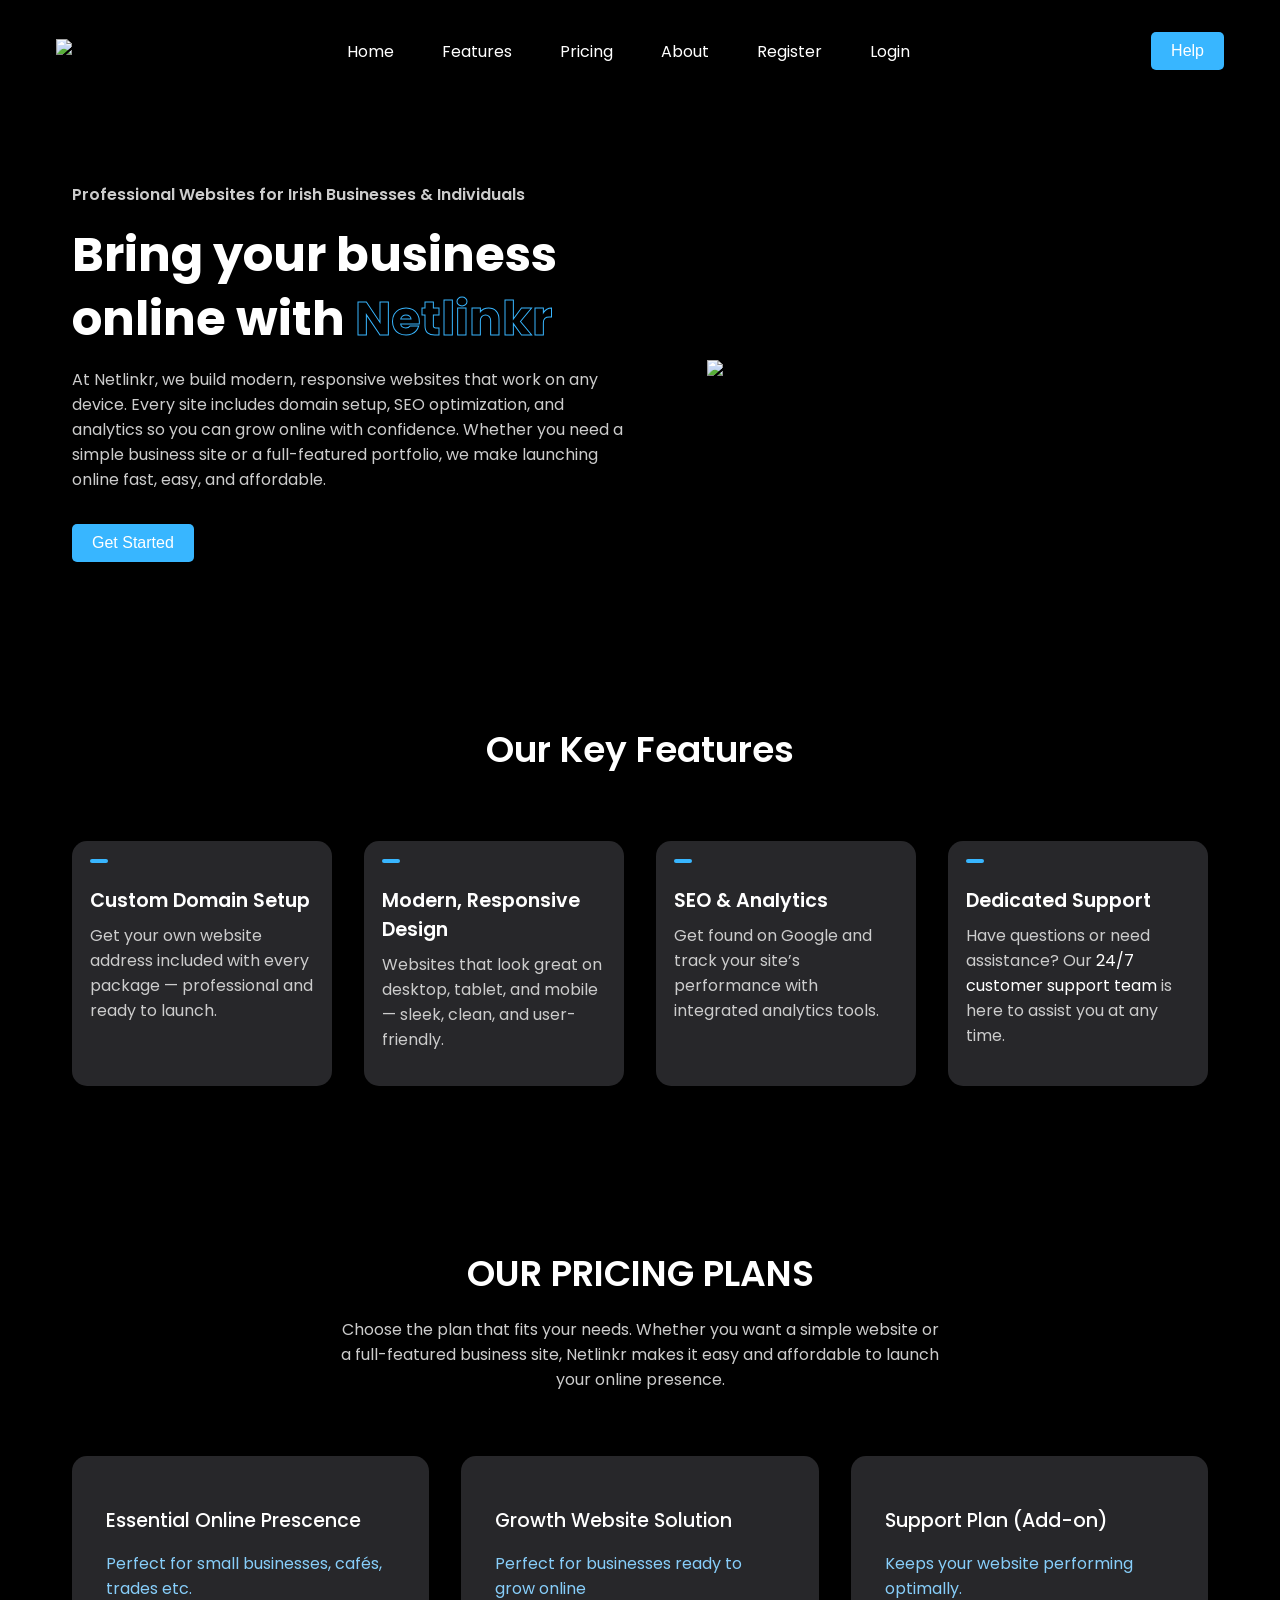
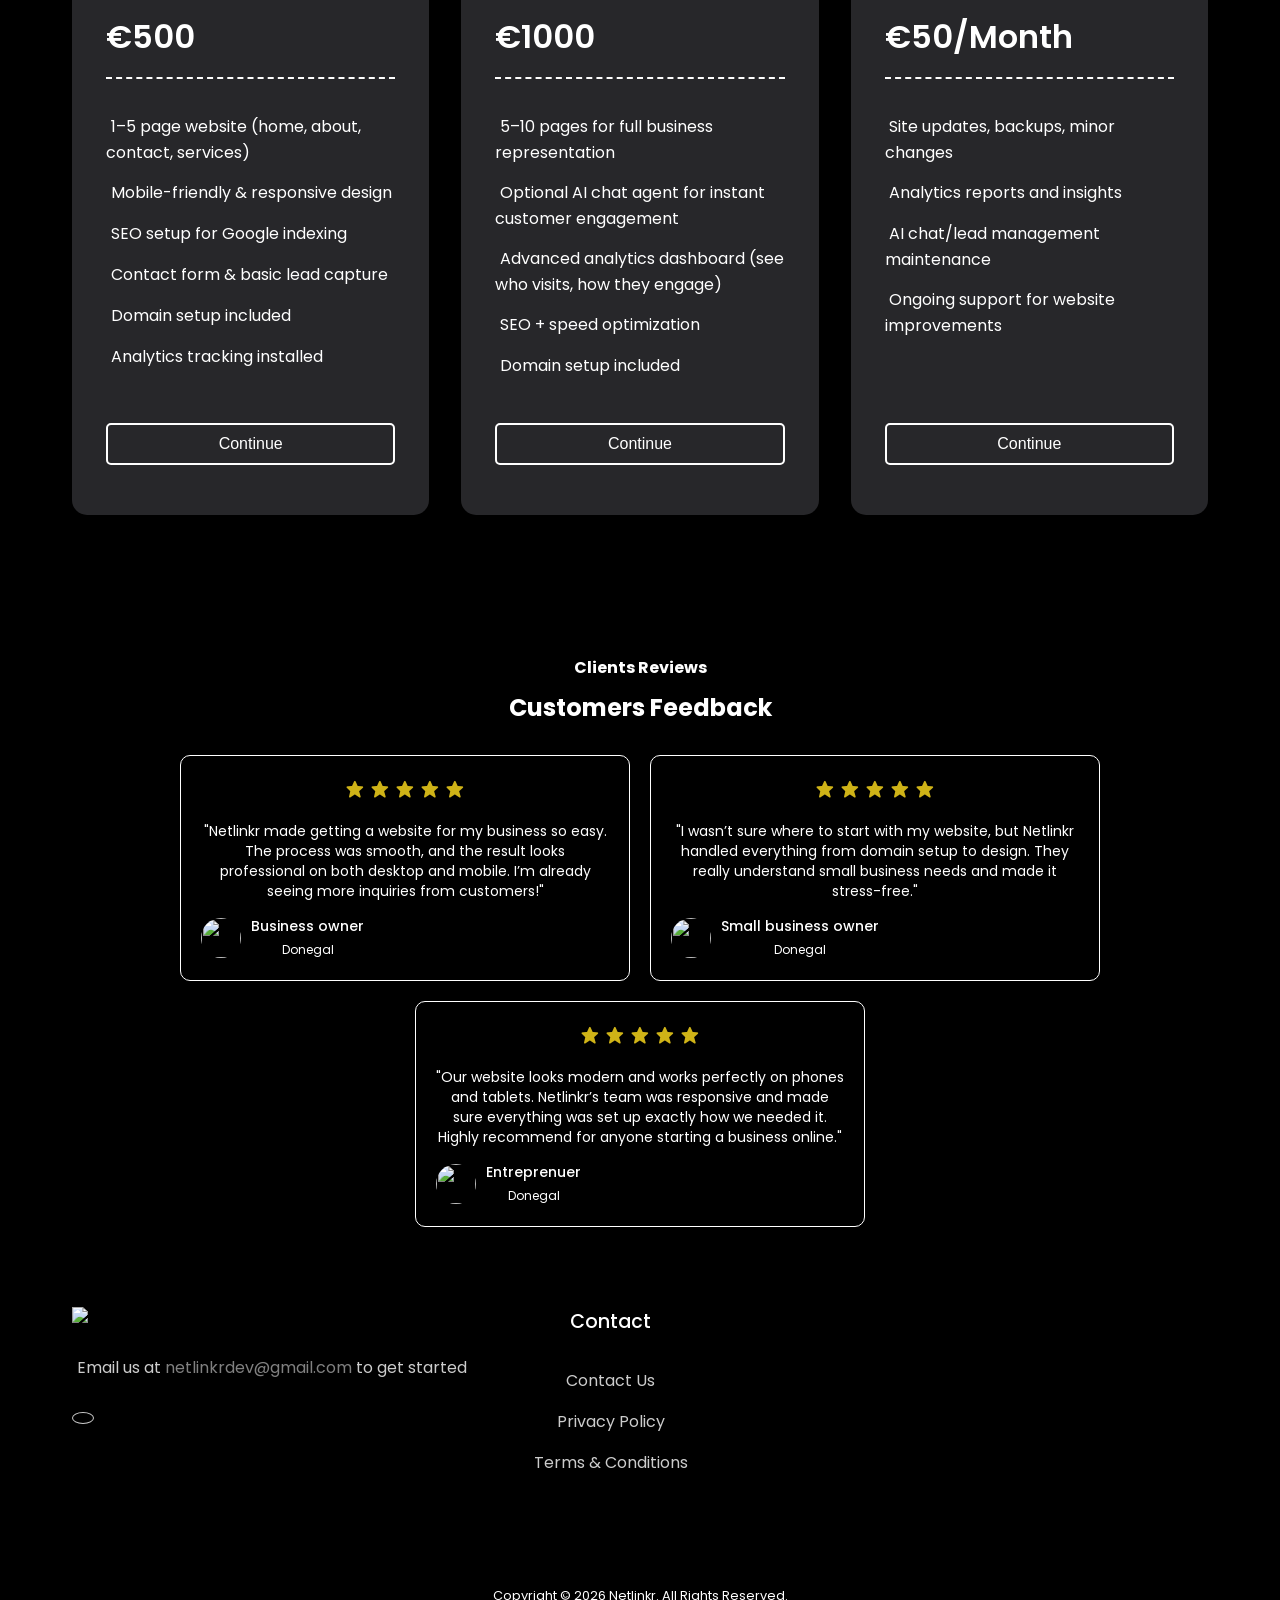
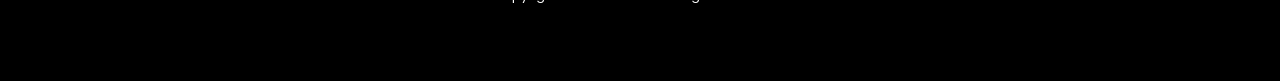
==== index.html @ d8d4fddb "initial release" ====
<!DOCTYPE html>
<html lang="en">
  <head>
    <link href='https://unpkg.com/boxicons@2.1.4/css/boxicons.min.css' rel='stylesheet'>
    <!-- THIS WEBSITE IS PROTECTED UNDER THE DMCA COPYRIGHT LAWS, NETLINKR 2024 -->
<script async src="https://www.googletagmanager.com/gtag/js?id=G-5VTD9XYJKM"></script>
<script>
  window.dataLayer = window.dataLayer || [];
  function gtag(){dataLayer.push(arguments);}
  gtag('js', new Date());

  gtag('config', 'G-5VTD9XYJKM');
</script>




    <script src="https://cdn.jsdelivr.net/npm/particles.js@2.0.0/particles.min.js"></script>
    <script src="//code.tidio.co/vel1degahbp51a2axoklvnor6to2ys5g.js" async></script>
    <meta charset="UTF-8" />
    <link rel="icon" href="images/logo.png" type="image/png">
    <meta name="viewport" content="width=device-width, initial-scale=1.0" />
    <link
      rel="stylesheet"
      href="https://cdnjs.cloudflare.com/ajax/libs/remixicon/3.5.0/remixicon.min.css"
    />
    <link rel="stylesheet" href="style.css" />
    <title>Home - Netlinkr</title>
    <style>
      #background {
        position: fixed;
        top: 0;
        left: 0;
        width: 100%;
        height: 100%;
        z-index: -1; /* Keeps it behind other content */
      }
    </style>
  </head>

  <body>
    <section class="fade-in-content">
    <div class="fade-in-content">
    <div id="background"></div>
    <nav>
      <button class="nav-toggle" onclick="toggleNav()">☰</button>
      <div class="nav-logo">
        <img src="images/logo.png" alt="logo" />
      </div>




      <ul class="nav-links">
        <li class="link"><a href="#">Home</a></li>
        <li id="link1" class="link"><a href="#">Features</a></li>
        <li id="link2" class="link"><a href="#">Pricing</a></li>
        <li id="link3" class="link"><a href="#">About</a></li>
        <li id="link4" class="link"><a href="404.html">Register</a></li>
        <li id="link5" class="link"><a href="404.html">Login</a></li>
      </ul>
      <button class="animated-btn"
        class="btn"
        onclick="window.location.href='mailto:netlinkrdev@gmail.com';"
      >
        Help
      </button>
    </nav>

    <header class="container">
      <div class="content">
        <span class="blur"></span>
        <span class="blur"></span>
        <h4>Professional Websites for Irish Businesses & Individuals</h4>
        <h1>Bring your business online with <span style="color: #38b6ff;">Netlinkr</span></h1>
        <p>
           At Netlinkr, we build modern, responsive websites that work on any device. Every site includes
           domain setup, SEO optimization, and analytics so you can grow online with confidence. 
           Whether you need a simple business site or a full-featured portfolio, we make launching online
           fast, easy, and affordable.
        </p>
        <button
          class="animated-btn"
          onclick="window.location.href='mailto:netlinkrdev@gmail.com';"
        >
          Get Started
        </button>
      </div>
      <div class="image">
        <img src="images/header.png" alt="Header Image" />
      </div>
    </header>
    
    <section class="container">
      <h2 class="header">Our Key Features</h2>
      <div class="features">
        <div class="card">
          <span><i class="ri-money-dollar-box-line"></i></span>
          <h4>Custom Domain Setup</h4>
          <p>
            Get your own website address included with every package — professional and ready to launch.
          </p>
        </div>
        <div class="card">
          <span><i class="ri-bug-line"></i></span>
          <h4>Modern, Responsive Design</h4>
          <p>
             Websites that look great on desktop, tablet, and mobile — sleek, clean, and user-friendly.          </p>
        </div>
        <div class="card">
          <span><i class="ri-history-line"></i></span>
          <h4>SEO & Analytics</h4>
          <p>
            Get found on Google and track your site’s performance with integrated analytics tools.          </p>
        </div>
        <div class="card">
          <span><i class="ri-shake-hands-line"></i></span>
          <h4>Dedicated Support</h4>
          <p>
            Have questions or need assistance? Our 
            <a href="mailto:netlinkrdev@gmail.com">24/7 customer support team</a> 
            is here to assist you at any time.
          </p>
        </div>
      </div>
    </section>
    
    <section class="container">
      <h2 class="header">OUR PRICING PLANS</h2>
      <p class="sub-header">
Choose the plan that fits your needs. Whether you want a simple website or a full-featured business site, 
  Netlinkr makes it easy and affordable to launch your online presence.
      </p>
      <div class="pricing">
        <div class="card">
          <div class="content">
            <h4>Essential Online Prescence</h4><p style="color: lightskyblue;">Perfect for small businesses, cafés, trades etc.</p>
            <h3>€500</h3>
            <p>
              <i class="ri-checkbox-circle-line"></i>
              1–5 page website (home, about, contact, services)
            </p>
            <p>
              <i class="ri-checkbox-circle-line"></i>
              Mobile-friendly & responsive design
            </p>
            <p>
              <i class="ri-checkbox-circle-line"></i>
              SEO setup for Google indexing
            </p>
                        <p>
              <i class="ri-checkbox-circle-line"></i>
              Contact form & basic lead capture
            </p>
                        <p>
              <i class="ri-checkbox-circle-line"></i>
              Domain setup included
            </p>
                        <p>
              <i class="ri-checkbox-circle-line"></i>
              Analytics tracking installed
            </p>
          </div>
          <button class="animated-btn"
            onclick="window.location.href='essential-online-prescence.html'"
            class="btn"
          >
            Continue
          </button>
        </div>
        <div class="card">
          <div class="content">
            <h4>Growth Website Solution</h4><p style="color: lightskyblue;">Perfect for businesses ready to grow online</p>
            <h3>€1000</h3>
            <p>
              <i class="ri-checkbox-circle-line"></i>
              5–10 pages for full business representation
            </p>
            <p>
              <i class="ri-checkbox-circle-line"></i>
              Optional AI chat agent for instant customer engagement
            </p>
            <p>
              <i class="ri-checkbox-circle-line"></i>
             Advanced analytics dashboard (see who visits, how they engage)
            </p>
            <p>
              <i class="ri-checkbox-circle-line"></i>
              SEO + speed optimization
            </p>
            <p>
              <i class="ri-checkbox-circle-line"></i>
              Domain setup included
            </p>
          </div>
          <button class="animated-btn"
            onclick="window.location.href='growth-website-solution.html'"
            class="btn"
          >
          Continue
          </button>
        </div>
        <div class="card">
          <div class="content">
            <h4>Support Plan (Add-on)</h4><p style="color: lightskyblue;">Keeps your website performing optimally.</p>
            <h3>€50/Month</h3>
            <p>
              <i class="ri-checkbox-circle-line"></i>
              Site updates, backups, minor changes
            </p>
            <p>
              <i class="ri-checkbox-circle-line"></i>
              Analytics reports and insights
            </p>
            <p>
              <i class="ri-checkbox-circle-line"></i>
              AI chat/lead management maintenance
            </p>
            <p>
              <i class="ri-checkbox-circle-line"></i>
              Ongoing support for website improvements
            </p>
          </div>
          <button class="animated-btn"
            onclick="window.location.href='add-ons.html'"
            class="btn"
          >
          Continue
          </button>
        </div>
      </div>
    </section>
    <div class="feedback" id="feedback">
      <h5>Clients Reviews</h5>
      <h3>Customers Feedback</h3>
      <div class="customers">
          <div class="item">
              <div class="rating">
                  <i class='bx bxs-star'></i>
                  <i class='bx bxs-star'></i>
                  <i class='bx bxs-star'></i>
                  <i class='bx bxs-star'></i>
                  <i class='bx bxs-star'></i>
              </div>
              <p>
                  "Netlinkr made getting a website for my business so easy. The process was smooth, and the result looks professional on both desktop and mobile. I’m already seeing more inquiries from customers!"
              </p>
              <div class="user">
                  <img src="https://t4.ftcdn.net/jpg/16/81/33/51/360_F_1681335100_WlGqq3WqpncdrAklnGwtCq6CPC4o6MKv.jpg">
                  <div class="info">
                      <h5>Business owner</h5>
                      <p>Donegal</p>
                  </div>
              </div>
          </div>
          <div class="item">
              <div class="rating">
                  <i class='bx bxs-star'></i>
                  <i class='bx bxs-star'></i>
                  <i class='bx bxs-star'></i>
                  <i class='bx bxs-star'></i>
                  <i class='bx bxs-star'></i>
              </div>
              <p>
                "I wasn’t sure where to start with my website, but Netlinkr handled everything from domain setup to design. They really understand small business needs and made it stress-free."
              </p>
              <div class="user">
                  <img src="https://t4.ftcdn.net/jpg/16/81/33/51/360_F_1681335100_WlGqq3WqpncdrAklnGwtCq6CPC4o6MKv.jpg">
                  <div class="info">
                      <h5>Small business owner</h5>
                      <p>Donegal</p>
                  </div>
              </div>
          </div>
          <div class="item">
            <div class="rating">
                <i class='bx bxs-star'></i>
                <i class='bx bxs-star'></i>
                <i class='bx bxs-star'></i>
                <i class='bx bxs-star'></i>
                <i class='bx bxs-star'></i>
            </div>
            <p>
              "Our website looks modern and works perfectly on phones and tablets. Netlinkr’s team was responsive and made sure everything was set up exactly how we needed it. Highly recommend for anyone starting a business online."
            </p>
            <div class="user">
                <img src="https://t4.ftcdn.net/jpg/16/81/33/51/360_F_1681335100_WlGqq3WqpncdrAklnGwtCq6CPC4o6MKv.jpg">
                <div class="info">
                    <h5>Entreprenuer</h5>
                    <p>Donegal</p>
                </div>
            </div>
      </div>
  </div>

</body>
</html>


    <footer class="container">
      <span class="blur"></span>
      <span class="blur"></span>
      <div class="column">
        <div class="logo">
          <img src="images/logo.png" />
        </div>
        <p>
          Email us at 
          <a style="color: grey;" href="mailto:netlinkrdev@gmail.com">netlinkrdev@gmail.com</a>
          to get started
        </p>
        <div class="socials">
          <a href="https://www.instagram.com/net.linkr/"><i class="ri-instagram-line"></i></a>
        </div>
      </div>

      <div class="column">
        <h4>Contact</h4>
        <a href="contact.html">Contact Us</a>
        <a href="privacy.html">Privacy Policy</a>
        <a href="tos.html">Terms & Conditions</a>
      </div>
    </footer>

    <div class="copyright">
      Copyright © 2026 Netlinkr. All Rights Reserved.
    </div>
    <script src="script.js"></script>
  </section>


    
    <script>
      particlesJS("background", {
        particles: {
          number: {
            value: 15, // Number of Particles (count)
            density: {
              enable: true,
              value_area: 300, // Area where particles will be distributed
            },
          },
          color: {
            value: "#ffffff", // Particles color
          },
          shape: {
            type: "triangle", // Shape type
          },
          opacity: {
            value: 0.8, // Base opacity of particles
            random: true,
            anim: {
              enable: true,
              speed: 1,
              opacity_min: 0.1,
              sync: false,
            },
          },
          size: {
            value: 5, // Base size of particles
            random: true,
            anim: {
              enable: true,
              speed: 4,
              size_min: 0.3,
              sync: false,
            },
          },
          // Connecting lines
          line_linked: {
            enable: true,
            distance: 150, // Maximum distance between linked particles
            color: "#ffffff",
            opacity: 0.4,
            width: 1,
          },
          // Particle movement
          move: {
            enable: true,
            speed: 2.5,
            direction: "none",
            random: false,
            straight: false,
            out_mode: "bounce", // Behavior when particles move out of the canvas
            bounce: false,
          },
        },
        // Interactivity settings
        interactivity: {
          detect_on: "canvas",
          events: {
            onhover: {
              enable: true, // Enable hover interactivity
              mode: "repulse",
            },
            onclick: {
              enable: true, // Enable for click
              mode: "push", // Push particles on click
            },
            resize: true, // Resize particles animation on window resize
          },
        },
        // Detect retina displays
        retina_detect: true,
      });
    </script>


</div>

  </body>
</html>
---- style.css ----
@import url('https://fonts.googleapis.com/css2?family=Poppins:wght@300;400;500;600;700;800&display=swap');

#background {
    position: absolute;
    top: 0;
    left: 0;
    width: 100%;
    height: 100%;
    z-index: -1;
    /* Ensures the background stays behind other content */
    background-color: #000000;
    /* Optional: fallback color if particles don't load */
}


* {
    padding: 0;
    margin: 0;
    outline: none;
    border: none;
    box-sizing: border-box;
}

img {
    width: 170%;
    display: flex;
}

a {
    text-decoration: none;
}

body {
    font-family: 'Poppins', sans-serif;
    background-color: black;
}

nav {
    max-width: 1200px;
    margin: auto;
    padding: 2rem 1rem;
    display: flex;
    align-items: center;
    justify-content: space-between;
    gap: 2rem;
}

.nav-logo {
    max-width: 100px;
}

.nav-links {
    list-style: none;
    display: flex;
    align-items: center;
    gap: 3rem;
}

.link a {
    position: relative;
    padding-bottom: 0.75rem;
    color: #fff;
}

.link a::after {
    content: "";
    position: absolute;
    height: 2px;
    width: 0;
    bottom: 0;
    left: 0;
    background-color: #1d4ed8;
    transition: all 0.3s ease;
}

.link a:hover::after {
    width: 70%;
}

.btn {
    padding: 1rem 2rem;
    font-size: 1rem;
    color: #fff;
    background-color: #1d4ed8;
    border-radius: 5px;
    cursor: pointer;
    transition: all 0.3s ease;
}

.btn:hover {
    background-color: #1e40af;
}

.container {
    max-width: 1200px;
    margin: auto;
    padding: 5rem 2rem;
}

.blur {
    position: absolute;
    box-shadow: 0 0 1000px 50px #1d4ed8;
    z-index: -100;
}

header {
    position: relative;
    padding-top: 2rem;
    display: grid;
    grid-template-columns: repeat(2, 1fr);
    align-items: center;
    gap: 2rem;
}

header .content h4 {
    margin-bottom: 1rem;
    color: #ccc;
    font-size: 1rem;
    font-weight: 600;
}

header .content h1 {
    color: #fff;
    margin-bottom: 1rem;
    font-size: 3rem;
    font-weight: 700;
    line-height: 4rem;
}

header .content h1 span {
    -webkit-text-fill-color: transparent;
    -webkit-text-stroke: 1px #38b6ff;
}

header .content p {
    margin-bottom: 2rem;
    color: #ccc;
}

header .image {
    position: relative;
}

header .image::before {
    content: "o";
    position: absolute;
    top: 0;
    left: 50%;
    transform: translateX(-50%);
    font-size: 38rem;
    font-weight: 400;
    line-height: 20rem;
    color: #38b6ff;
    opacity: 0.2;
    z-index: -100;
}

header .image img {
    max-width: 450px;
    margin: auto;
}

section .header {
    margin-bottom: 1rem;
    color: #fff;
    text-align: center;
    font-size: 2.25rem;
    font-weight: 600;
}

.features {
    margin-top: 4rem;
    display: grid;
    grid-template-columns: repeat(4, 1fr);
    gap: 2rem;
}

.features .card {
    background-color: #27272a;
    padding: 1rem;
    border: 2px solid transparent;
    border-radius: 15px;
    transition: all 0.3s ease;
}

.features .card:hover {
    background-color: #323232;
    border-color: #fff;
}

.features .card span {
    display: inline-block;
    background-color: #38b6ff;
    padding: 2px 9px;
    margin-bottom: 1rem;
    font-size: 1.75rem;
    color: #fff;
    border-radius: 5px;
}

.features .card h4 {
    margin-bottom: 0.5rem;
    color: #fff;
    font-size: 1.2rem;
    font-weight: 600;
}

.features .card p {
    color: #ccc;
    margin-bottom: 1rem;
}

.features .card a {
    color: #fff;
    transition: all 0.3s ease;
}

.features .card a:hover {
    color: #38b6ff;
}

.sub-header {
    max-width: 600px;
    margin: auto;
    text-align: center;
    color: #ccc;
}

.pricing {
    margin-top: 4rem;
    display: grid;
    grid-template-columns: repeat(3, 1fr);
    gap: 2rem;
}

.pricing .card {
    padding: 3rem 2rem;
    background-color: #27272a;
    display: flex;
    flex-direction: column;
    border: 2px solid transparent;
    border-radius: 15px;
    transition: all 0.3s ease;
}

.pricing .card:hover {
    background-color: #323232;
    border-color: #fff;
}

.pricing .card .content {
    flex: 1;
    margin-bottom: 2rem;
}

.pricing .card h4 {
    margin-bottom: 1rem;
    color: #fff;
    font-size: 1.2rem;
    font-weight: 500;
}

.pricing .card h3 {
    color: #fff;
    padding-bottom: 1rem;
    margin-bottom: 2rem;
    font-size: 2rem;
    font-weight: 600;
    border-bottom: 2px dashed #fff;
}

.pricing .card p {
    color: #fff;
    margin-bottom: 0.75rem;
}

.pricing .card p i {
    color: #ccc;
    font-size: 1.2rem;
    margin-right: 0.3rem;
}

.pricing .card button {
    color: #fff;
    background-color: transparent;
    border: 2px solid #fff;
}

.pricing .card button:hover {
    background-color: #38b6ff;
    border-color: #38b6ff;
}

footer {
    position: relative;
    display: grid;
    grid-template-columns: 400px repeat(3, 1fr);
    gap: 2rem;
}

footer .column .logo {
    max-width: 100px;
    margin-bottom: 2rem;
}

footer .column p {
    color: #ccc;
    margin-bottom: 2rem;
}

footer .column .socials {
    display: flex;
    align-items: center;
    gap: 1rem;
}

footer .column .socials a {
    color: #ccc;
    border: 1px solid #ccc;
    padding: 5px 10px;
    font-size: 1.25rem;
    border-radius: 100%;
    transition: all 0.3s ease;
}

footer .column .socials a:hover {
    color: #fff;
    background-color: #38b6ff;
    border-color: #38b6ff;
}

footer .column h4 {
    color: #fff;
    margin-bottom: 2rem;
    font-size: 1.2rem;
    font-weight: 500;
}

footer .column>a {
    display: block;
    color: #ccc;
    margin-bottom: 1rem;
    transition: all 0.3s ease;
}

footer .column>a:hover {
    color: #38b6ff;
}

.copyright {
    max-width: 1200px;
    margin: auto;
    padding: 1rem;
    color: #fff;
    font-size: 0.8rem;
    text-align: center;
}

@media (width < 900px) {
    .nav-links {
        display: none;
    }

    header {
        grid-template-columns: repeat(1, 1fr);
    }

    header .image {
        grid-area: 1/1/2/2;
    }

    .features {
        grid-template-columns: repeat(2, 1fr);
    }

    .pricing {
        grid-template-columns: repeat(2, 1fr);
    }

    footer {
        grid-template-columns: 1fr 200px;
    }
}

@media (width < 600px) {
    header .image::before {
        display: none;
    }

    .features {
        grid-template-columns: repeat(1, 1fr);
    }

    .pricing {
        grid-template-columns: repeat(1, 1fr);
    }

    footer {
        grid-template-columns: 1fr 150px;
    }
}

.back-to-top {
    position: fixed;
    bottom: 2rem;
    right: 2rem;
    background-color: #38b6ff;
    color: #fff;
    border: none;
    border-radius: 50%;
    width: 50px;
    height: 50px;
    display: flex;
    align-items: center;
    justify-content: center;
    font-size: 1.5rem;
    cursor: pointer;
    transition: background-color 0.3s ease;
    box-shadow: 0 4px 8px rgba(0, 0, 0, 0.2);
}

.back-to-top:hover {
    background-color: #38b6ff;
}

html {
    scroll-behavior: smooth;
}

.nav-toggle {
    display: none;
    background-color: #38b6ff;
    color: #fff;
    border: none;
    padding: 0.5rem;
    border-radius: 5px;
    font-size: 1.5rem;
    cursor: pointer;
}

.nav-toggle.active+.nav-links {
    display: flex;
    flex-direction: column;
    position: absolute;
    top: 3.5rem;
    right: 1rem;
    background-color: #000;
    width: 200px;
    gap: 1rem;
}

.nav-links {
    display: flex;
}

.features .card {
    transition: transform 0.3s ease;
}

.features .card:hover {
    transform: scale(1.05);
}

html {
    scroll-behavior: smooth;
}

.animated-btn {
    background-color: #38b6ff;
    /* Your theme color */
    color: white;
    border: none;
    border-radius: 5px;
    padding: 10px 20px;
    font-size: 1rem;
    cursor: pointer;
    transition: background-color 0.3s ease, transform 0.3s ease;
}

.animated-btn:hover {
    background-color: #1e40af;
    /* Slightly darker shade for hover effect */
    transform: scale(1.05);
}

.fade-in-content {
    opacity: 0;
    transform: translateY(20px);
    transition: opacity 0.6s ease, transform 0.6s ease;
}

.fade-in-content.visible {
    opacity: 1;
    transform: translateY(0);
}

/* Hide header image on screens smaller than 768px */
@media (max-width: 700px) {
    .image {
        display: none;
    }
}

@media (max-width: 700px) {
    .nav-links {
        display: none;
    }
}

.feedback {
    padding: 60px 20px;
    color: white;
    text-align: center;
}

.feedback h5 {
    font-size: 16px;
    margin-bottom: 10px;
}

.feedback h3 {
    font-size: 24px;
    margin-bottom: 30px;
}

.feedback .customers {
    margin-top: 30px;
    display: flex;
    gap: 20px;
    flex-wrap: wrap;
    justify-content: center;
}

.feedback .customers .item {
    display: flex;
    flex-direction: column;
    gap: 15px;
    border: 0.5px solid #fff;
    border-radius: 10px;
    padding: 20px;
    cursor: pointer;
    transition: all 0.3s ease;
    width: 100%;
    max-width: 450px;
    box-sizing: border-box;
}

.feedback .customers .item .rating {
    color: #cfb317;
    font-size: 20px;
}

.feedback .customers .item:hover {
    border-color: #38b6ff;
}

.feedback .customers .item p {
    line-height: 20px;
    font-size: 14px;
}

.feedback .customers .item .user {
    display: flex;
    align-items: center;
    gap: 10px;
}

.feedback .customers .item .user img {
    width: 40px;
    height: 40px;
    object-fit: cover;
    border-radius: 50%;
}

.feedback .customers .item .user h5 {
    font-size: 14px;
    font-weight: 500;
    margin-bottom: 3px;
}

.feedback .customers .item .user p {
    font-size: 12px;
}

/* Media Query for Mobile Devices */
@media (max-width: 768px) {
    .feedback {
        padding: 40px 15px;
    }

    .feedback h5 {
        font-size: 14px;
    }

    .feedback h3 {
        font-size: 20px;
        margin-bottom: 20px;
    }

    .feedback .customers {
        gap: 10px;
    }

    .feedback .customers .item {
        padding: 15px;
        width: 100%;
        max-width: 100%;
    }

    .feedback .customers .item p {
        font-size: 13px;
        line-height: 18px;
    }

    .feedback .customers .item .user h5 {
        font-size: 13px;
    }

    .feedback .customers .item .user p {
        font-size: 11px;
    }
}

.fade-in-content {
    opacity: 0;
    transform: translateY(20px);
    transition: opacity 1s ease, transform 1s ease;
}

.fade-in-content.visible {
    opacity: 1;
    transform: translateY(0);
}

/* Popup Overlay Styling */
.popup-overlay {
    position: fixed;
    /* Fixed to the viewport */
    top: 0;
    left: 0;
    width: 100%;
    height: 100%;
    background-color: rgba(0, 0, 0, 0.7);
    /* Semi-transparent background */
    display: flex;
    justify-content: center;
    align-items: flex-start;
    /* Align items to the top */
    z-index: 9999;
    /* Ensure it’s above other content */
    backdrop-filter: blur(5px);
    /* Blurs the background */
    visibility: visible;
    /* Ensure visibility */
    opacity: 1;
    /* Ensure opacity */
    transition: opacity 0.3s ease;
    /* Smooth transition for appearance */
}

/* Popup Content Styling */
.popup-content {
    background-color: rgba(0, 0, 0, 0.8);
    color: #fff;
    padding: 20px;
    border-radius: 10px;
    text-align: center;
    width: 90%;
    max-width: 500px;
    box-shadow: 0px 0px 15px rgba(255, 255, 255, 0.1);
    position: absolute;
    /* Position relative to the overlay */
    top: 350px;
    /* Distance from the top */
    left: 50%;
    transform: translateX(-50%);
    /* Center horizontally */
}

/* Heading Styling */
.popup-content h2 {
    font-family: 'Helvetica Neue', sans-serif;
    margin-bottom: 15px;
    font-size: 24px;
}

/* Paragraph Styling */
.popup-content p {
    margin-bottom: 20px;
    font-size: 16px;
}

/* Button Styling */
.popup-content button {
    padding: 10px 20px;
    border: none;
    border-radius: 5px;
    background-color: #fff;
    color: #000;
    font-size: 16px;
    cursor: pointer;
    transition: background-color 0.3s ease;
    margin: 5px;
    /* Space between buttons */
}

.popup-content button:hover {
    background-color: #ddd;
}

/* OK Button Styling */
.popup-content .ok-btn {
    background-color: #38b6ff;
    /* Example color */
    color: #fff;
    margin-top: 20px;
}

.popup-content .ok-btn:hover {
    background-color: #38b6ff;
    /* Example hover color */
}

/* Prevent scrolling */
body.no-scroll {
    overflow: hidden;
}

/* Responsive Design for Mobile */
@media (max-width: 600px) {
    .popup-content {
        padding: 15px;
        width: 95%;
        max-width: none;
    }

    .popup-content h2 {
        font-size: 20px;
    }

    .popup-content p {
        font-size: 14px;
    }

    .popup-content button {
        font-size: 14px;
        padding: 8px 16px;
    }
}
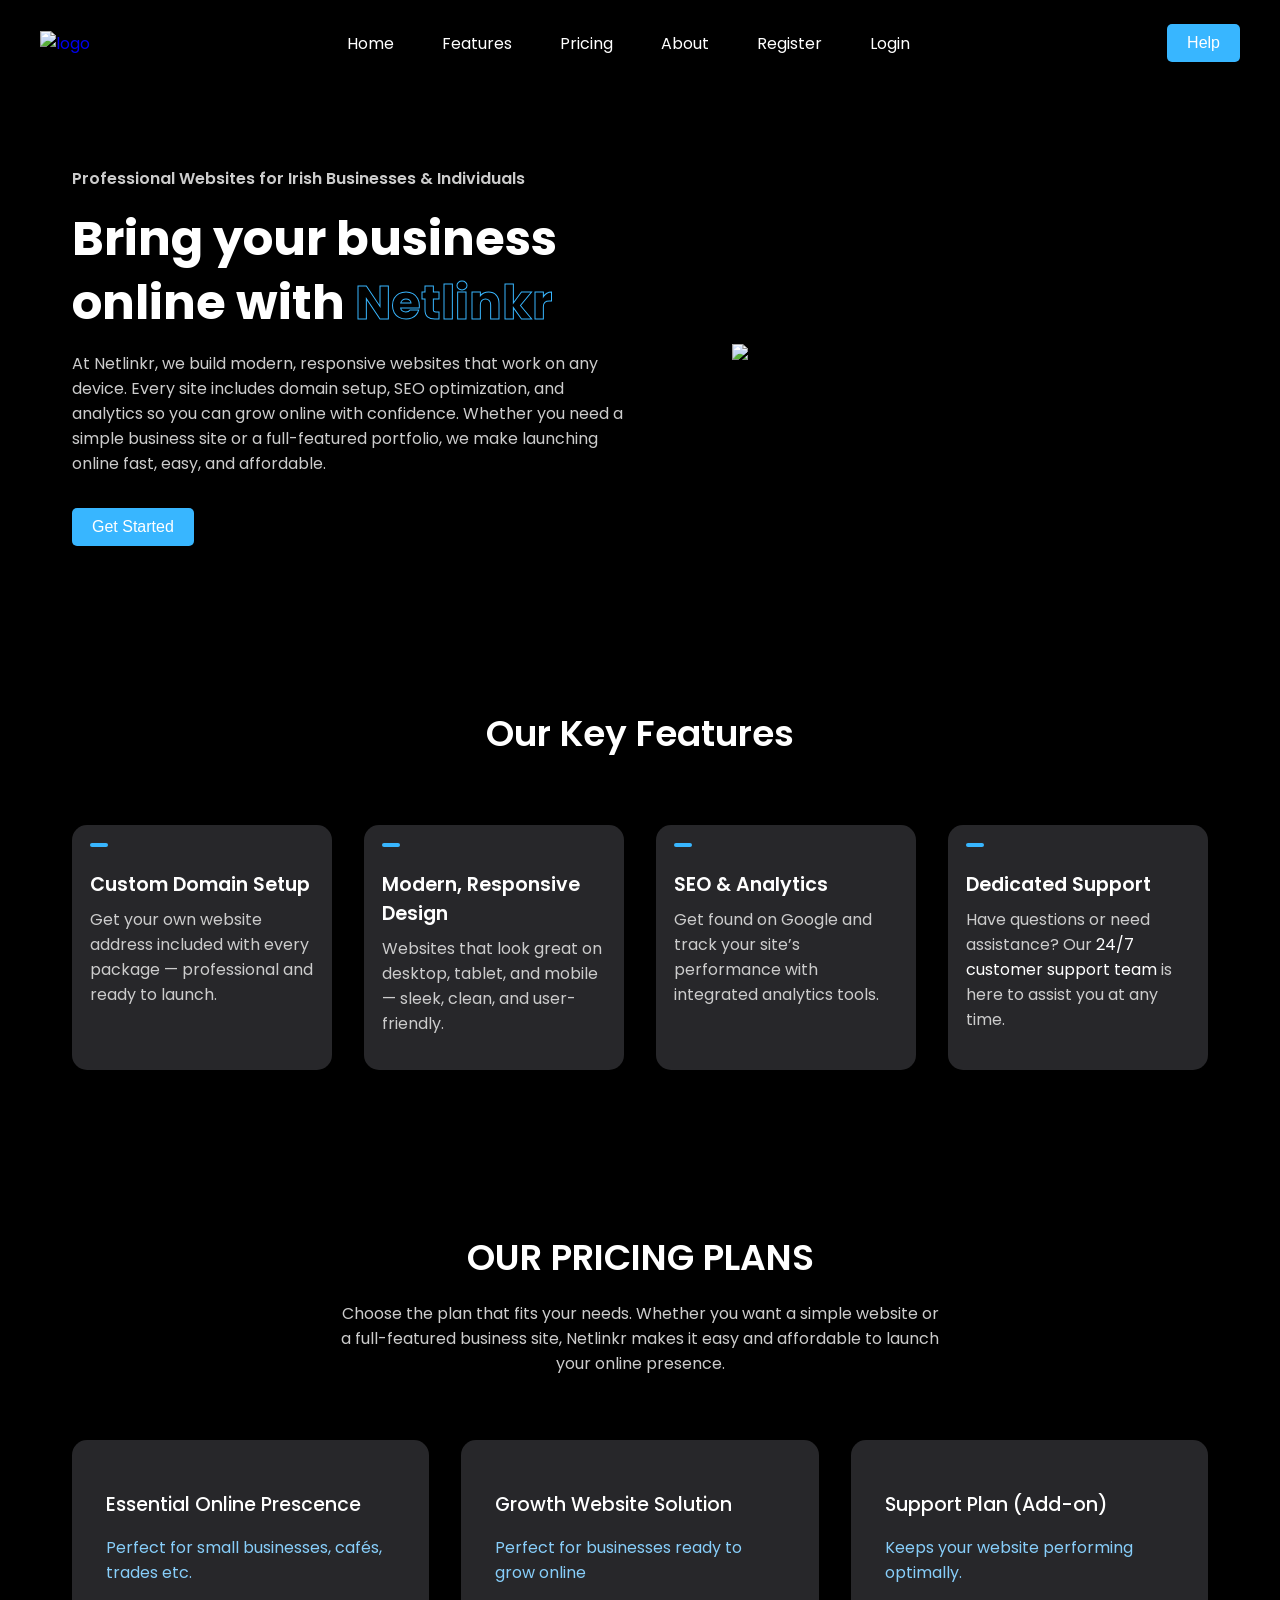
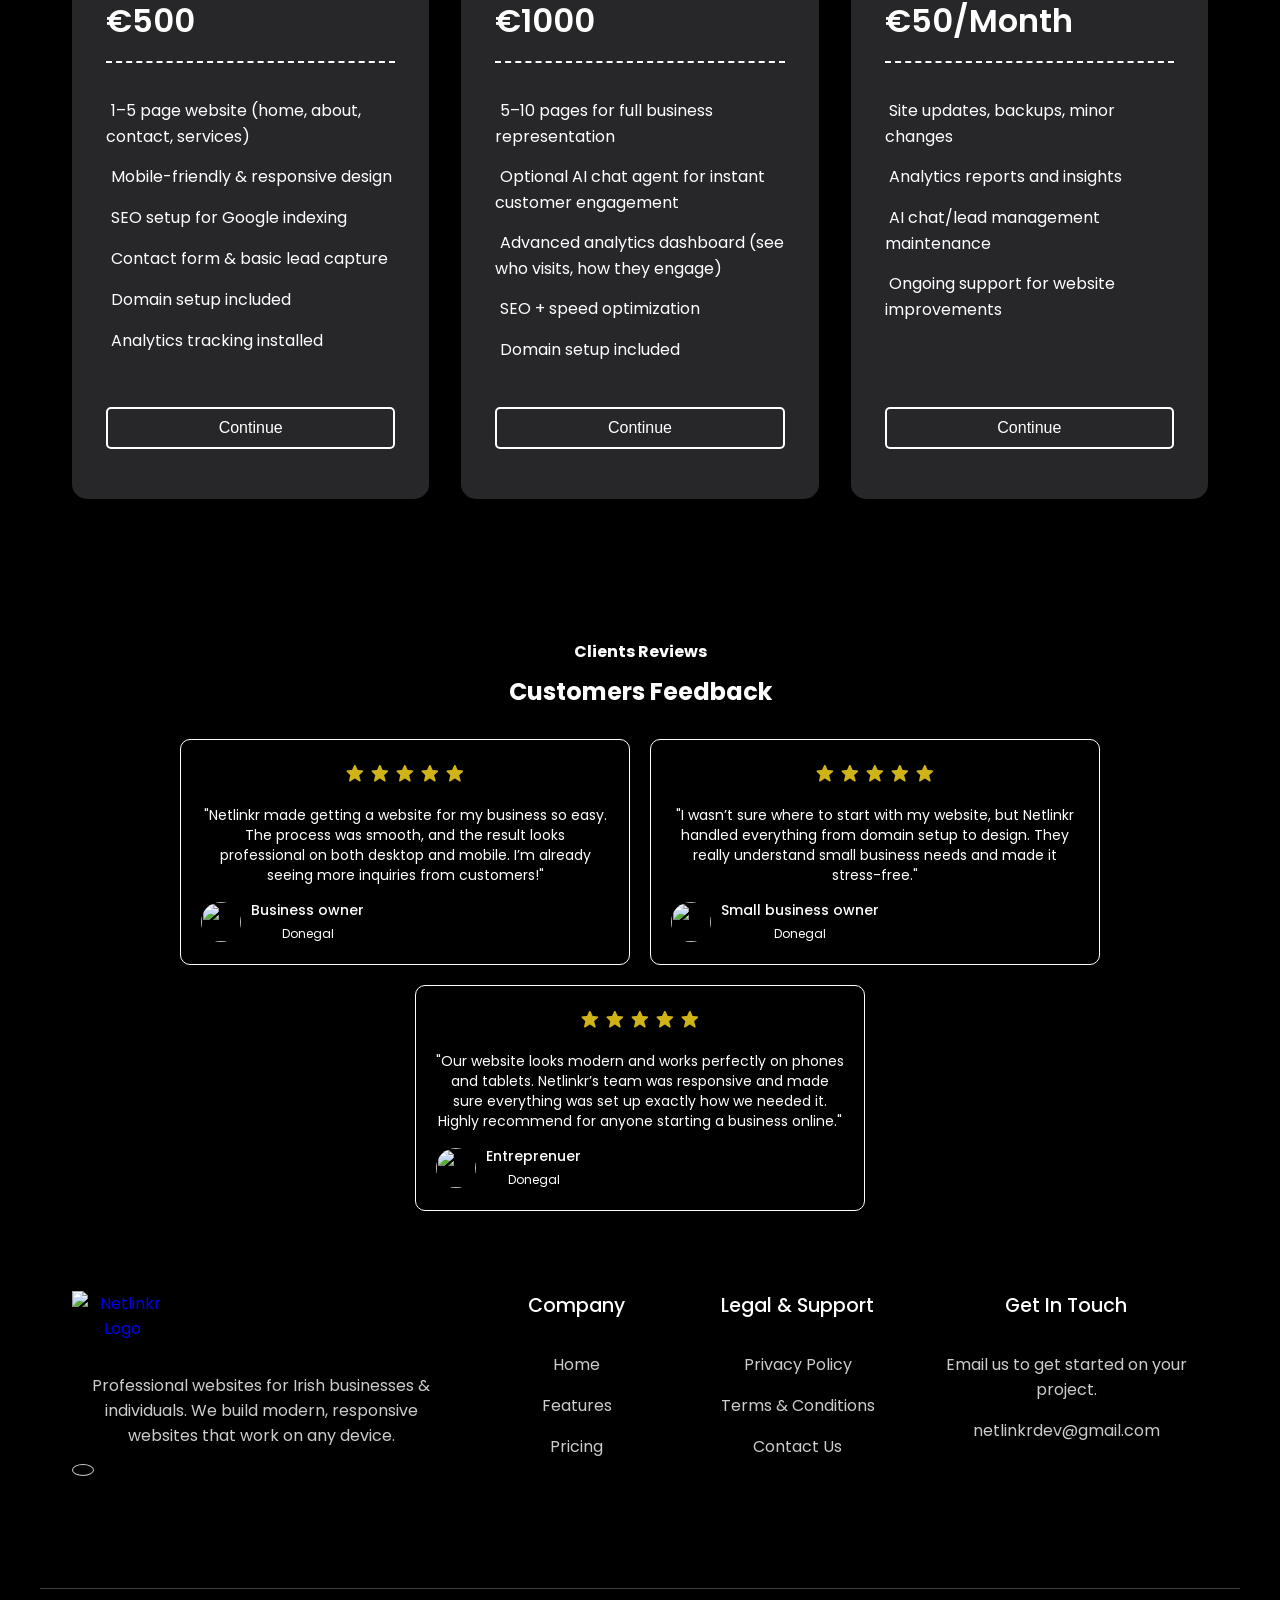
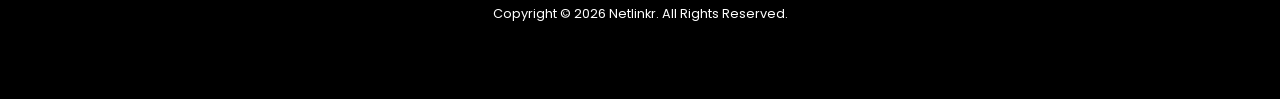
==== commit fe0bd463: "Add files via upload" ====
--- a/index.html
+++ b/index.html
@@ -32,39 +32,37 @@
         top: 0;
         left: 0;
         width: 100%;
-        height: 100%;
-        z-index: -1; /* Keeps it behind other content */
+        height: 100%; 
+        z-index: -1;
       }
     </style>
   </head>
 
   <body>
     <section class="fade-in-content">
-    <div class="fade-in-content">
     <div id="background"></div>
     <nav>
-      <button class="nav-toggle" onclick="toggleNav()">☰</button>
-      <div class="nav-logo">
-        <img src="images/logo.png" alt="logo" />
-      </div>
-
-
-
-
-      <ul class="nav-links">
-        <li class="link"><a href="#">Home</a></li>
-        <li id="link1" class="link"><a href="#">Features</a></li>
-        <li id="link2" class="link"><a href="#">Pricing</a></li>
-        <li id="link3" class="link"><a href="#">About</a></li>
-        <li id="link4" class="link"><a href="404.html">Register</a></li>
-        <li id="link5" class="link"><a href="404.html">Login</a></li>
-      </ul>
-      <button class="animated-btn"
-        class="btn"
-        onclick="window.location.href='mailto:netlinkrdev@gmail.com';"
-      >
-        Help
-      </button>
+      <div class="nav-content">
+        <button class="nav-toggle" onclick="toggleNav()">☰</button>
+        <div class="nav-logo">
+          <a href="#"><img src="images/logo.png" alt="logo" /></a>
+        </div>
+
+        <ul class="nav-links">
+          <li class="link"><a href="#">Home</a></li>
+          <li id="link1" class="link"><a href="#features">Features</a></li>
+          <li id="link2" class="link"><a href="#pricing">Pricing</a></li>
+          <li id="link3" class="link"><a href="#feedback">About</a></li>
+          <li id="link4" class="link"><a href="404.html">Register</a></li>
+          <li id="link5" class="link"><a href="404.html">Login</a></li>
+        </ul>
+        <button class="animated-btn"
+          class="btn"
+          onclick="window.location.href='mailto:netlinkrdev@gmail.com';"
+        >
+          Help
+        </button>
+      </div>
     </nav>
 
     <header class="container">
@@ -91,7 +89,7 @@
       </div>
     </header>
     
-    <section class="container">
+    <section id="features" class="container">
       <h2 class="header">Our Key Features</h2>
       <div class="features">
         <div class="card">
@@ -125,7 +123,7 @@
       </div>
     </section>
     
-    <section class="container">
+    <section id="pricing" class="container">
       <h2 class="header">OUR PRICING PLANS</h2>
       <p class="sub-header">
 Choose the plan that fits your needs. Whether you want a simple website or a full-featured business site, 
@@ -293,38 +291,39 @@
       </div>
   </div>
 
-</body>
-</html>
-
-
     <footer class="container">
       <span class="blur"></span>
       <span class="blur"></span>
       <div class="column">
         <div class="logo">
-          <img src="images/logo.png" />
+          <a href="index.html"><img src="images/logo.png" alt="Netlinkr Logo" /></a>
         </div>
         <p>
-          Email us at 
-          <a style="color: grey;" href="mailto:netlinkrdev@gmail.com">netlinkrdev@gmail.com</a>
-          to get started
+          Professional websites for Irish businesses & individuals. We build modern, responsive websites that work on any device.
         </p>
         <div class="socials">
-          <a href="https://www.instagram.com/net.linkr/"><i class="ri-instagram-line"></i></a>
-        </div>
-      </div>
-
+          <a href="https://www.instagram.com/net.linkr/" target="_blank" aria-label="Instagram"><i class="ri-instagram-line"></i></a>
+        </div>
+      </div>
       <div class="column">
-        <h4>Contact</h4>
-        <a href="contact.html">Contact Us</a>
+        <h4>Company</h4>
+        <a href="index.html">Home</a>
+        <a href="index.html#features">Features</a>
+        <a href="index.html#pricing">Pricing</a>
+      </div>
+      <div class="column">
+        <h4>Legal & Support</h4>
         <a href="privacy.html">Privacy Policy</a>
         <a href="tos.html">Terms & Conditions</a>
+        <a href="contact.html">Contact Us</a>
+      </div>
+      <div class="column">
+        <h4>Get In Touch</h4>
+        <p>Email us to get started on your project.</p>
+        <a href="mailto:netlinkrdev@gmail.com">netlinkrdev@gmail.com</a>
       </div>
     </footer>
-
-    <div class="copyright">
-      Copyright © 2026 Netlinkr. All Rights Reserved.
-    </div>
+    <div class="copyright">Copyright © 2026 Netlinkr. All Rights Reserved.</div>
     <script src="script.js"></script>
   </section>
 
@@ -334,20 +333,20 @@
       particlesJS("background", {
         particles: {
           number: {
-            value: 15, // Number of Particles (count)
+            value: 15,
             density: {
               enable: true,
-              value_area: 300, // Area where particles will be distributed
+              value_area: 300,
             },
           },
           color: {
-            value: "#ffffff", // Particles color
+            value: "#ffffff",
           },
           shape: {
-            type: "triangle", // Shape type
+            type: "triangle",
           },
           opacity: {
-            value: 0.8, // Base opacity of particles
+            value: 0.8,
             random: true,
             anim: {
               enable: true,
@@ -357,7 +356,7 @@
             },
           },
           size: {
-            value: 5, // Base size of particles
+            value: 5,
             random: true,
             anim: {
               enable: true,
@@ -366,47 +365,40 @@
               sync: false,
             },
           },
-          // Connecting lines
           line_linked: {
             enable: true,
-            distance: 150, // Maximum distance between linked particles
+            distance: 150,
             color: "#ffffff",
             opacity: 0.4,
             width: 1,
           },
-          // Particle movement
           move: {
             enable: true,
             speed: 2.5,
             direction: "none",
             random: false,
             straight: false,
-            out_mode: "bounce", // Behavior when particles move out of the canvas
+            out_mode: "bounce",
             bounce: false,
           },
         },
-        // Interactivity settings
         interactivity: {
           detect_on: "canvas",
           events: {
             onhover: {
-              enable: true, // Enable hover interactivity
+              enable: true,
               mode: "repulse",
             },
             onclick: {
-              enable: true, // Enable for click
-              mode: "push", // Push particles on click
+              enable: true,
+              mode: "push",
             },
-            resize: true, // Resize particles animation on window resize
+            resize: true,
           },
         },
-        // Detect retina displays
         retina_detect: true,
       });
     </script>
 
-
-</div>
-
   </body>
 </html>
--- a/style.css
+++ b/style.css
@@ -6,10 +6,8 @@
     left: 0;
     width: 100%;
     height: 100%;
-    z-index: -1;
-    /* Ensures the background stays behind other content */
-    background-color: #000000;
-    /* Optional: fallback color if particles don't load */
+    z-index: -1; 
+    background-color: #000000; 
 }
 
 
@@ -22,7 +20,7 @@
 }
 
 img {
-    width: 170%;
+    width: 100%;
     display: flex;
 }
 
@@ -36,9 +34,19 @@
 }
 
 nav {
+    position: sticky;
+    top: 0;
+    left: 0;
+    width: 100%;
+    padding: 1.5rem 1rem;
+    background-color: #000;
+    z-index: 1000;
+    box-shadow: 0 2px 10px rgba(0, 0, 0, 0.5);
+}
+
+.nav-content {
     max-width: 1200px;
     margin: auto;
-    padding: 2rem 1rem;
     display: flex;
     align-items: center;
     justify-content: space-between;
@@ -156,7 +164,7 @@
 }
 
 header .image img {
-    max-width: 450px;
+    max-width: 400px;
     margin: auto;
 }
 
@@ -294,7 +302,7 @@
 footer {
     position: relative;
     display: grid;
-    grid-template-columns: 400px repeat(3, 1fr);
+    grid-template-columns: 2fr 1fr 1fr 1.5fr;
     gap: 2rem;
 }
 
@@ -303,9 +311,14 @@
     margin-bottom: 2rem;
 }
 
+footer .column .logo img {
+    width: 100%;
+    display: block;
+}
+
 footer .column p {
     color: #ccc;
-    margin-bottom: 2rem;
+    margin-bottom: 1rem;
 }
 
 footer .column .socials {
@@ -354,6 +367,8 @@
     color: #fff;
     font-size: 0.8rem;
     text-align: center;
+    margin-top: 2rem;
+    border-top: 1px solid #3f3f46;
 }
 
 @media (width < 900px) {
@@ -361,6 +376,10 @@
         display: none;
     }
 
+    .nav-toggle {
+        display: block;
+    }
+
     header {
         grid-template-columns: repeat(1, 1fr);
     }
@@ -378,11 +397,16 @@
     }
 
     footer {
-        grid-template-columns: 1fr 200px;
+        grid-template-columns: repeat(2, 1fr);
     }
 }
 
 @media (width < 600px) {
+    header .content h1 {
+        font-size: 2.5rem;
+        line-height: 3rem;
+    }
+
     header .image::before {
         display: none;
     }
@@ -396,8 +420,89 @@
     }
 
     footer {
-        grid-template-columns: 1fr 150px;
-    }
+        grid-template-columns: 1fr;
+    }
+
+    .page-container {
+        padding: 20px;
+        margin: 1rem auto;
+    }
+
+    .page-container h1 {
+        font-size: 1.8rem;
+    }
+
+    .page-container h2 {
+        font-size: 1.3rem;
+    }
+}
+
+.page-container {
+    flex-grow: 1;
+    padding: 40px;
+    border-radius: 15px;
+    background-color: #27272a;
+    width: 100%;
+    max-width: 900px;
+    margin: 2rem auto;
+}
+
+.page-container .logo-container {
+    text-align: center;
+    margin-bottom: 30px;
+}
+
+.page-container .logo-container img {
+    max-width: 200px;
+    width: 100%;
+    height: auto;
+}
+
+.page-container h1 {
+    margin-bottom: 1rem;
+    font-size: 2rem;
+    font-weight: 600;
+    text-align: center;
+    color: #fff;
+}
+
+.page-container h2 {
+    font-size: 1.5rem;
+    margin-bottom: 1rem;
+    margin-top: 2rem;
+    color: #fff;
+    font-weight: 500;
+}
+
+.page-container p,
+.page-container li {
+    color: #ccc;
+    font-size: 1rem;
+    line-height: 1.7;
+    margin-bottom: 1rem;
+}
+
+.page-container ol {
+    padding-left: 20px;
+    margin-bottom: 1.5rem;
+}
+
+.page-container .project-brief-description ol {
+    list-style-position: inside;
+}
+
+.page-container .project-brief-description li {
+    margin-bottom: 0.5rem;
+}
+
+.page-container a {
+    color: #38b6ff;
+    text-decoration: none;
+    transition: color 0.3s ease;
+}
+
+.page-container a:hover {
+    color: #fff;
 }
 
 .back-to-top {
@@ -438,7 +543,7 @@
     cursor: pointer;
 }
 
-.nav-toggle.active+.nav-links {
+.nav-toggle.active ~ .nav-links {
     display: flex;
     flex-direction: column;
     position: absolute;
@@ -466,8 +571,7 @@
 }
 
 .animated-btn {
-    background-color: #38b6ff;
-    /* Your theme color */
+    background-color: #38b6ff; 
     color: white;
     border: none;
     border-radius: 5px;
@@ -478,8 +582,7 @@
 }
 
 .animated-btn:hover {
-    background-color: #1e40af;
-    /* Slightly darker shade for hover effect */
+    background-color: #1e40af; 
     transform: scale(1.05);
 }
 
@@ -494,7 +597,57 @@
     transform: translateY(0);
 }
 
-/* Hide header image on screens smaller than 768px */
+.page-container form {
+    display: flex;
+    flex-direction: column;
+    margin-top: 2rem;
+}
+
+.page-container form label {
+    font-size: 1rem;
+    margin-bottom: 8px;
+    color: #ccc;
+}
+
+.page-container form input[type="text"],
+.page-container form input[type="email"],
+.page-container form textarea {
+    width: 100%;
+    padding: 12px;
+    margin-bottom: 20px;
+    border: 1px solid #444;
+    border-radius: 5px;
+    background-color: #333;
+    color: #fff;
+    font-size: 1rem;
+    font-family: 'Poppins', sans-serif;
+}
+
+.page-container form textarea {
+    resize: vertical;
+    min-height: 150px;
+}
+
+.page-container form button[type="submit"] {
+    padding: 12px 20px;
+    border: none;
+    border-radius: 5px;
+    background-color: #fff;
+    color: #000;
+    font-size: 1rem;
+    font-weight: 500;
+    cursor: pointer;
+    transition: background-color 0.3s ease;
+    width: auto;
+    max-width: 300px;
+    align-self: center;
+}
+
+.page-container form button[type="submit"]:hover {
+    background-color: #ddd;
+}
+
+
 @media (max-width: 700px) {
     .image {
         display: none;
@@ -582,7 +735,6 @@
     font-size: 12px;
 }
 
-/* Media Query for Mobile Devices */
 @media (max-width: 768px) {
     .feedback {
         padding: 40px 15px;
@@ -619,6 +771,23 @@
     .feedback .customers .item .user p {
         font-size: 11px;
     }
+
+    .checkout-grid {
+        grid-template-columns: 1fr;
+    }
+
+    .checkout-card {
+        padding: 20px;
+    }
+
+    .checkout-wrapper {
+        padding: 20px 15px;
+    }
+
+    .notice-box,
+    .delivery-box {
+        align-items: flex-start;
+    }
 }
 
 .fade-in-content {
@@ -632,33 +801,23 @@
     transform: translateY(0);
 }
 
-/* Popup Overlay Styling */
 .popup-overlay {
-    position: fixed;
-    /* Fixed to the viewport */
+    position: fixed; 
     top: 0;
     left: 0;
     width: 100%;
     height: 100%;
-    background-color: rgba(0, 0, 0, 0.7);
-    /* Semi-transparent background */
+    background-color: rgba(0, 0, 0, 0.7); 
     display: flex;
     justify-content: center;
-    align-items: flex-start;
-    /* Align items to the top */
-    z-index: 9999;
-    /* Ensure it’s above other content */
-    backdrop-filter: blur(5px);
-    /* Blurs the background */
-    visibility: visible;
-    /* Ensure visibility */
-    opacity: 1;
-    /* Ensure opacity */
-    transition: opacity 0.3s ease;
-    /* Smooth transition for appearance */
-}
-
-/* Popup Content Styling */
+    align-items: flex-start; 
+    z-index: 9999; 
+    backdrop-filter: blur(5px); 
+    visibility: visible; 
+    opacity: 1; 
+    transition: opacity 0.3s ease; 
+}
+
 .popup-content {
     background-color: rgba(0, 0, 0, 0.8);
     color: #fff;
@@ -668,29 +827,23 @@
     width: 90%;
     max-width: 500px;
     box-shadow: 0px 0px 15px rgba(255, 255, 255, 0.1);
-    position: absolute;
-    /* Position relative to the overlay */
-    top: 350px;
-    /* Distance from the top */
+    position: absolute; 
+    top: 350px; 
     left: 50%;
-    transform: translateX(-50%);
-    /* Center horizontally */
-}
-
-/* Heading Styling */
+    transform: translateX(-50%); 
+}
+
 .popup-content h2 {
     font-family: 'Helvetica Neue', sans-serif;
     margin-bottom: 15px;
     font-size: 24px;
 }
 
-/* Paragraph Styling */
 .popup-content p {
     margin-bottom: 20px;
     font-size: 16px;
 }
 
-/* Button Styling */
 .popup-content button {
     padding: 10px 20px;
     border: none;
@@ -700,33 +853,27 @@
     font-size: 16px;
     cursor: pointer;
     transition: background-color 0.3s ease;
-    margin: 5px;
-    /* Space between buttons */
+    margin: 5px; 
 }
 
 .popup-content button:hover {
     background-color: #ddd;
 }
 
-/* OK Button Styling */
 .popup-content .ok-btn {
-    background-color: #38b6ff;
-    /* Example color */
+    background-color: #38b6ff; 
     color: #fff;
     margin-top: 20px;
 }
 
 .popup-content .ok-btn:hover {
-    background-color: #38b6ff;
-    /* Example hover color */
-}
-
-/* Prevent scrolling */
+    background-color: #38b6ff; 
+}
+
 body.no-scroll {
     overflow: hidden;
 }
 
-/* Responsive Design for Mobile */
 @media (max-width: 600px) {
     .popup-content {
         padding: 15px;
@@ -746,4 +893,281 @@
         font-size: 14px;
         padding: 8px 16px;
     }
-}+}
+
+.success-msg {
+    display: none;
+    margin-bottom: 20px;
+    padding: 12px;
+    background-color: #38b6ff;
+    color: #000;
+    text-align: center;
+    border-radius: 5px;
+}
+
+.page-container .i-agree-btn {
+    width: 100%;
+    padding: 12px;
+    border: none;
+    border-radius: 5px;
+    background-color: #fff;
+    color: #000;
+    font-size: 1rem;
+    font-weight: 500;
+    cursor: pointer;
+    transition: background-color 0.3s ease;
+    margin-top: 1rem;
+}
+
+.page-container .i-agree-btn:hover {
+    background-color: #ddd;
+}
+
+.checkout-page-body {
+    display: flex;
+    flex-direction: column;
+    min-height: 100vh;
+}
+
+.checkout-wrapper {
+    max-width: 1100px;
+    margin: 0 auto;
+    padding: 40px 20px;
+    width: 100%;
+    flex: 1;
+}
+
+.logo-section {
+    text-align: center;
+    margin-bottom: 40px;
+}
+
+.logo-section img {
+    max-width: 180px;
+    height: auto;
+    display: inline-block;
+}
+
+.checkout-grid {
+    display: grid;
+    grid-template-columns: 1.5fr 1fr;
+    gap: 40px;
+}
+
+.checkout-card {
+    background-color: #27272a;
+    border-radius: 15px;
+    padding: 30px;
+    border: 2px solid transparent;
+    transition: all 0.3s ease;
+}
+
+.checkout-card:hover {
+    border-color: #333;
+}
+
+.checkout-card .section-title {
+    font-size: 1.5rem;
+    font-weight: 600;
+    margin-bottom: 25px;
+    padding-bottom: 15px;
+    border-bottom: 1px solid #444;
+    color: #fff;
+}
+
+.checkout-card .form-group {
+    margin-bottom: 20px;
+}
+
+.checkout-card .form-group label {
+    display: block;
+    margin-bottom: 8px;
+    color: #ccc;
+    font-size: 0.9rem;
+}
+
+.checkout-card .form-control {
+    width: 100%;
+    padding: 12px;
+    border: 1px solid #444;
+    border-radius: 5px;
+    background-color: #333;
+    color: #fff;
+    font-size: 1rem;
+    font-family: 'Poppins', sans-serif;
+    transition: border-color 0.3s ease;
+}
+
+.checkout-card .form-control:focus {
+    border-color: #38b6ff;
+    outline: none;
+}
+
+.checkout-card .project-brief-description {
+    margin-bottom: 25px;
+    color: #ccc;
+    font-size: 0.9rem;
+    line-height: 1.6;
+}
+
+.checkout-card .project-brief-description h3 {
+    color: #fff;
+    margin-bottom: 10px;
+    font-size: 1.1rem;
+}
+
+.checkout-card .project-brief-description p {
+    margin-bottom: 10px;
+}
+
+.checkout-card .project-brief-description ol {
+    padding-left: 20px;
+    margin-bottom: 15px;
+}
+
+.checkout-card .project-brief-description li {
+    margin-bottom: 0.5rem;
+}
+
+.checkout-card .package-header {
+    margin-bottom: 20px;
+}
+
+.checkout-card .package-name {
+    font-size: 1.25rem;
+    font-weight: 600;
+    color: #fff;
+    margin-bottom: 5px;
+}
+
+.checkout-card .package-badge {
+    display: inline-block;
+    background-color: #38b6ff;
+    color: #fff;
+    padding: 4px 10px;
+    border-radius: 4px;
+    font-size: 0.75rem;
+    font-weight: 600;
+    text-transform: uppercase;
+}
+
+.checkout-card .package-description {
+    color: #ccc;
+    font-size: 0.95rem;
+    line-height: 1.6;
+    margin-bottom: 20px;
+}
+
+.delivery-box {
+    background-color: rgba(56, 182, 255, 0.1);
+    border: 1px solid rgba(56, 182, 255, 0.3);
+    border-radius: 8px;
+    padding: 15px;
+    display: flex;
+    align-items: center;
+    gap: 15px;
+    margin-bottom: 25px;
+}
+
+.delivery-icon {
+    font-size: 1.5rem;
+    color: #38b6ff;
+    flex-shrink: 0;
+}
+
+.delivery-text {
+    font-size: 0.9rem;
+    color: #fff;
+}
+
+.summary-row {
+    display: flex;
+    justify-content: space-between;
+    margin-bottom: 12px;
+    color: #ccc;
+    font-size: 0.95rem;
+}
+
+.total-row {
+    display: flex;
+    justify-content: space-between;
+    margin-top: 20px;
+    padding-top: 20px;
+    border-top: 1px dashed #555;
+    font-size: 1.25rem;
+    font-weight: 700;
+    color: #fff;
+}
+
+.highlight-text {
+    color: #38b6ff;
+}
+
+.paypal-container {
+    margin-top: 30px;
+    padding-top: 20px;
+    border-top: 1px solid #444;
+}
+
+.paypal-container p {
+    margin-bottom: 15px;
+    font-size: 0.9rem;
+    color: #ccc;
+}
+
+.back-btn {
+    display: inline-flex;
+    align-items: center;
+    gap: 5px;
+    color: #ccc;
+    text-decoration: none;
+    margin-bottom: 20px;
+    transition: color 0.3s ease;
+}
+
+.back-btn:hover {
+    color: #38b6ff;
+}
+
+.notice-box {
+    background-color: rgba(56, 182, 255, 0.1);
+    border: 1px solid #38b6ff;
+    border-radius: 8px;
+    padding: 15px;
+    margin-bottom: 25px;
+    display: flex;
+    align-items: center;
+    gap: 15px;
+}
+
+.notice-box i {
+    flex-shrink: 0;
+    font-size: 1.5rem;
+    color: #38b6ff;
+}
+
+.notice-box div {
+    font-size: 0.95rem;
+    line-height: 1.4;
+}
+
+.notice-box strong {
+    color: #38b6ff;
+}
+
+.checkout-card .form-submit-btn {
+    width: 100%;
+    padding: 12px;
+    background-color: #fff;
+    color: #000;
+    border: none;
+    border-radius: 5px;
+    font-weight: 600;
+    cursor: pointer;
+    transition: background-color 0.3s;
+    font-size: 1rem;
+}
+
+.checkout-card .form-submit-btn:hover {
+    background-color: #ddd;
+}
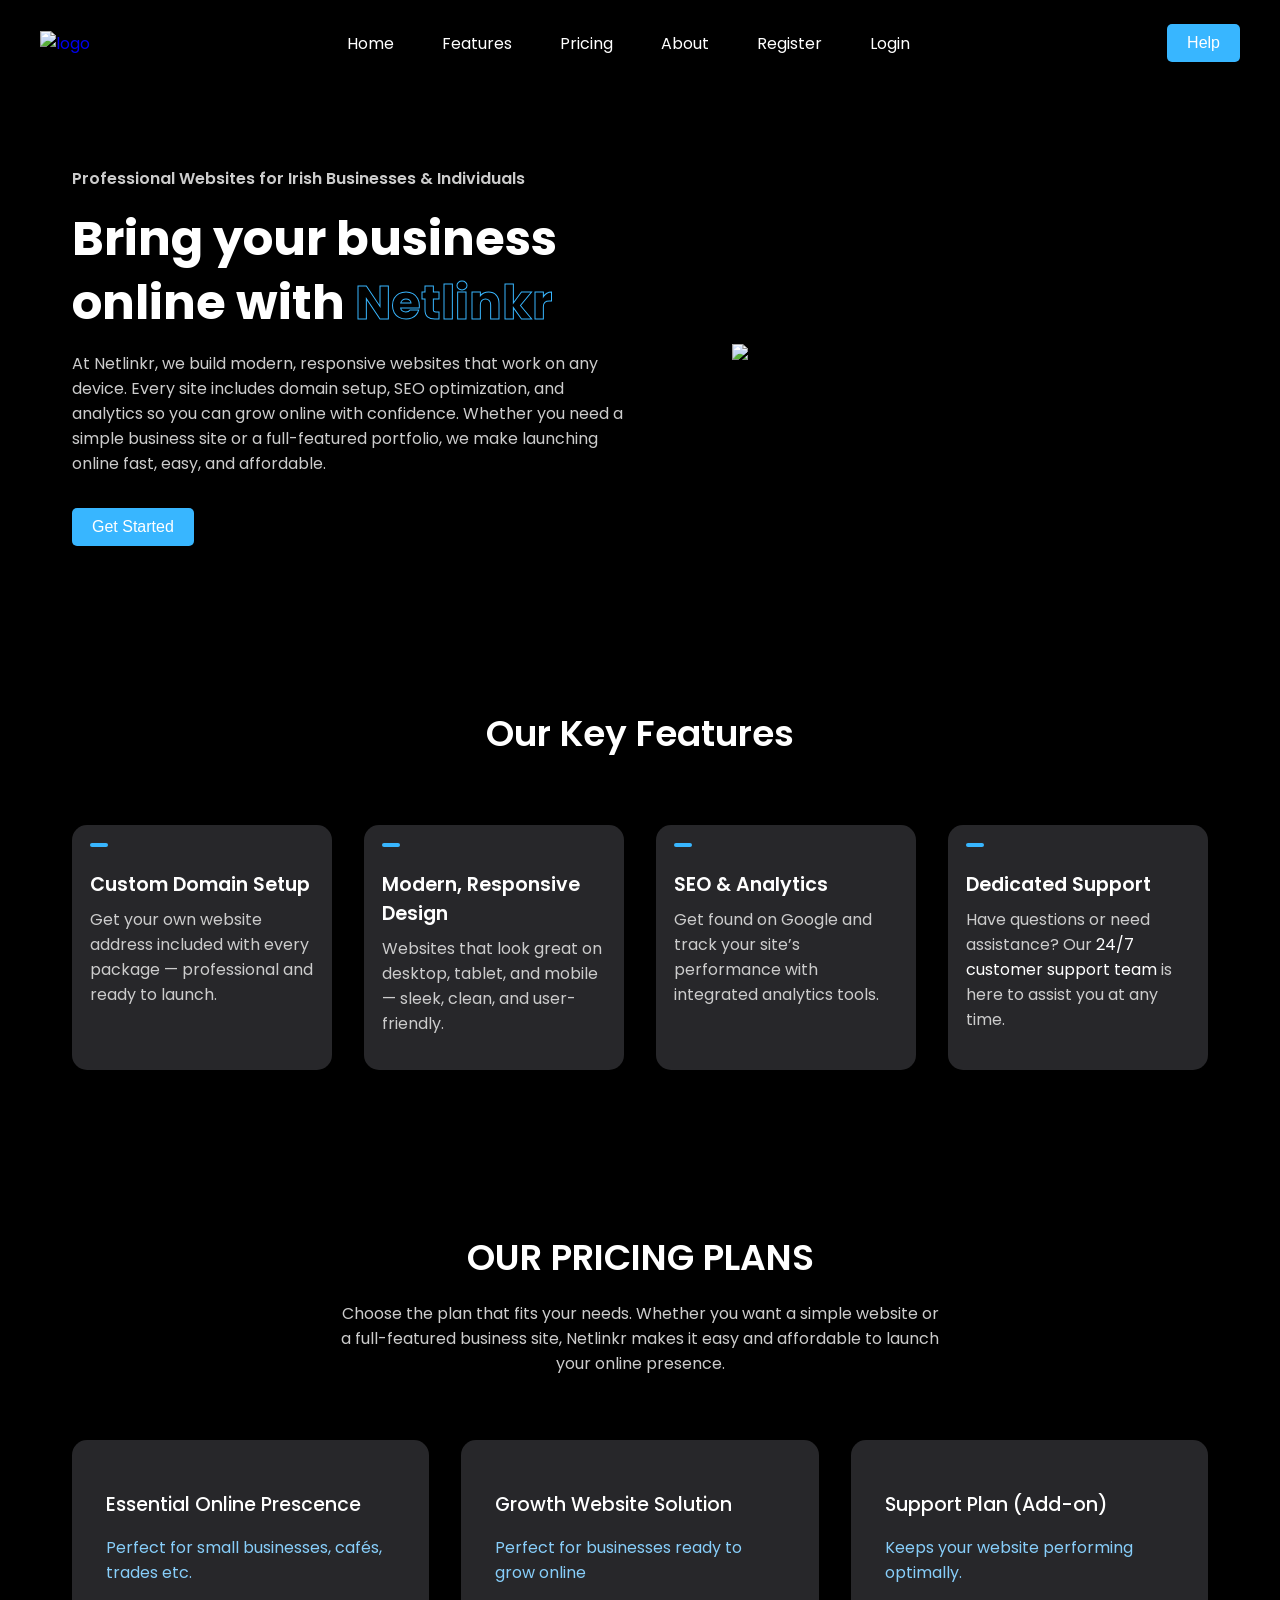
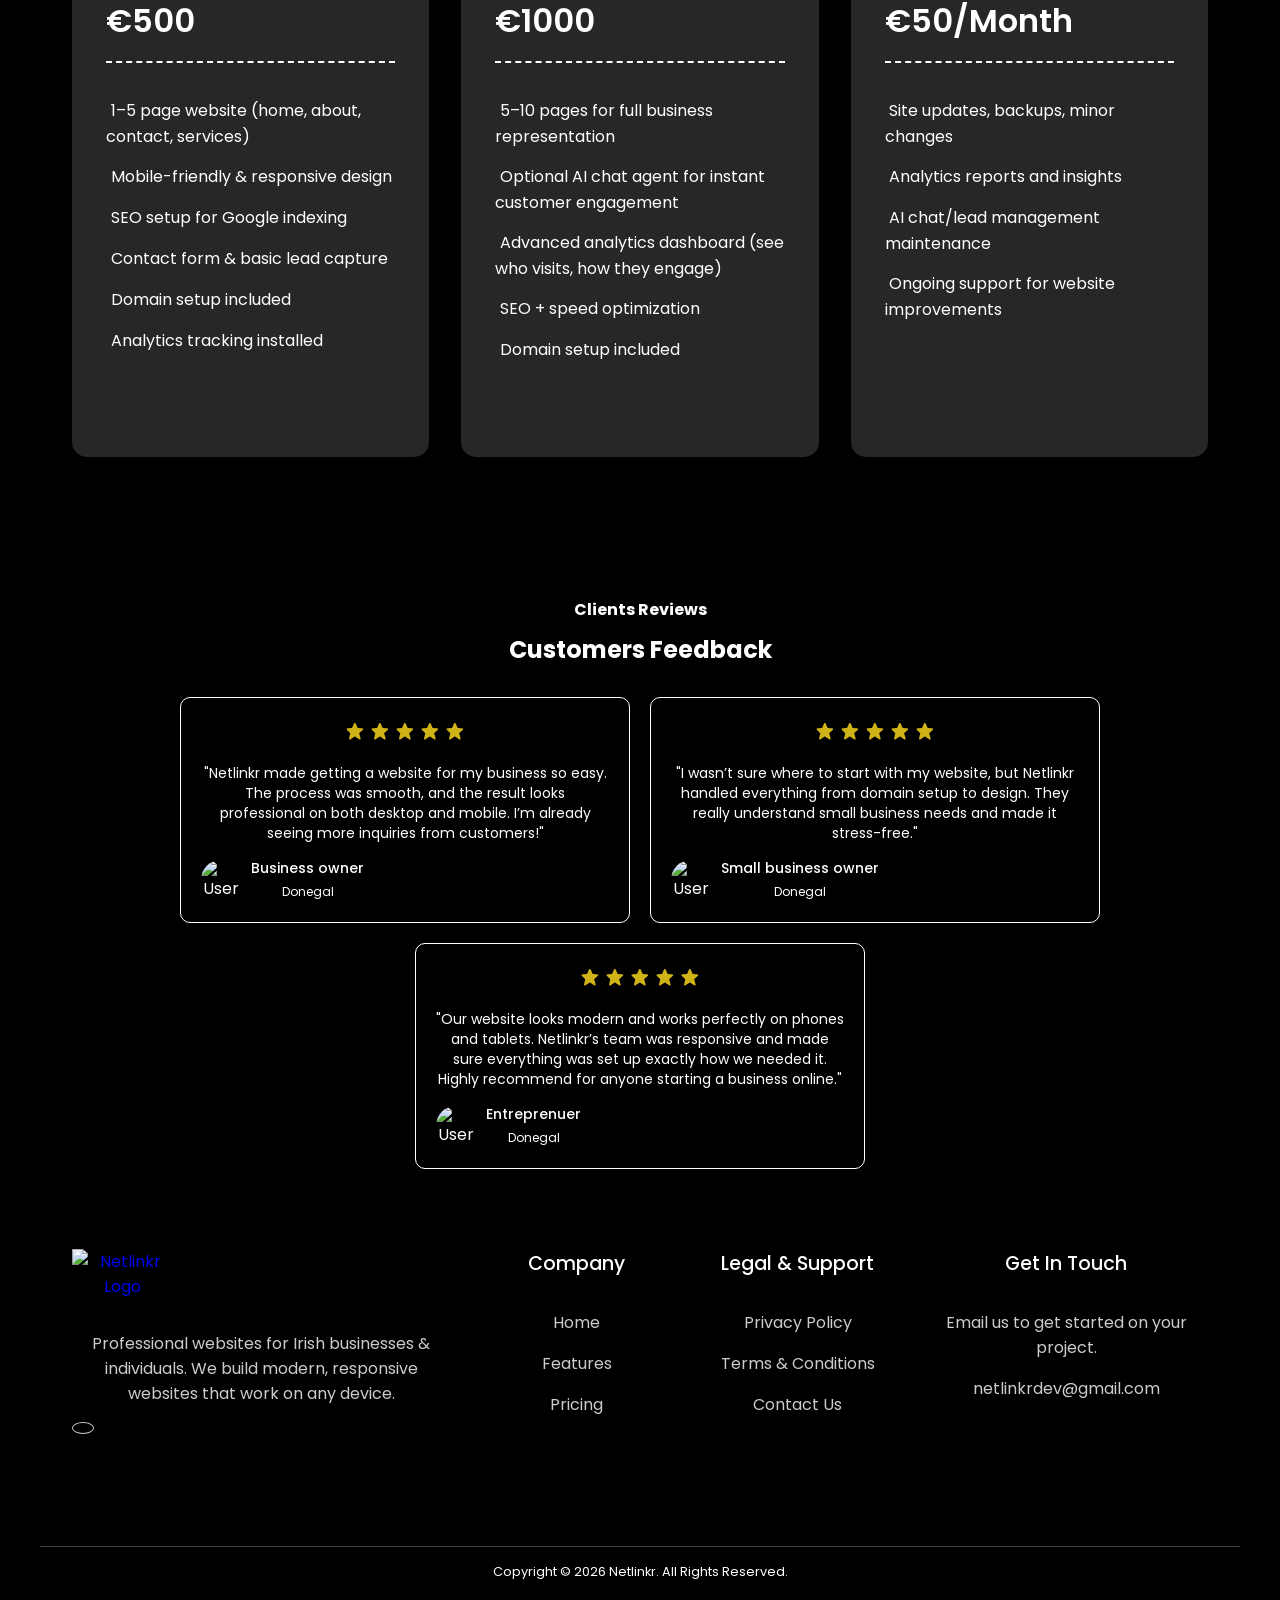
==== commit 84daa550: "Add files via upload" ====
--- a/index.html
+++ b/index.html
@@ -18,7 +18,7 @@
     <script src="https://cdn.jsdelivr.net/npm/particles.js@2.0.0/particles.min.js"></script>
     <script src="//code.tidio.co/vel1degahbp51a2axoklvnor6to2ys5g.js" async></script>
     <meta charset="UTF-8" />
-    <link rel="icon" href="images/logo.png" type="image/png">
+    <link rel="icon" href="/images/logo.png" type="image/png">
     <meta name="viewport" content="width=device-width, initial-scale=1.0" />
     <link
       rel="stylesheet"
@@ -45,7 +45,7 @@
       <div class="nav-content">
         <button class="nav-toggle" onclick="toggleNav()">☰</button>
         <div class="nav-logo">
-          <a href="#"><img src="images/logo.png" alt="logo" /></a>
+          <a href="#"><img src="/images/logo.png" alt="logo" /></a>
         </div>
 
         <ul class="nav-links">
@@ -85,7 +85,7 @@
         </button>
       </div>
       <div class="image">
-        <img src="images/header.png" alt="Header Image" />
+        <img src="/images/header.png" alt="Header Image" />
       </div>
     </header>
     
@@ -159,12 +159,12 @@
               Analytics tracking installed
             </p>
           </div>
-          <button class="animated-btn"
+          <!-- <button class="animated-btn"
             onclick="window.location.href='essential-online-prescence.html'"
             class="btn"
           >
             Continue
-          </button>
+          </button> -->
         </div>
         <div class="card">
           <div class="content">
@@ -191,12 +191,12 @@
               Domain setup included
             </p>
           </div>
-          <button class="animated-btn"
+          <!-- <button class="animated-btn"
             onclick="window.location.href='growth-website-solution.html'"
             class="btn"
           >
           Continue
-          </button>
+          </button> -->
         </div>
         <div class="card">
           <div class="content">
@@ -219,12 +219,12 @@
               Ongoing support for website improvements
             </p>
           </div>
-          <button class="animated-btn"
+          <!-- <button class="animated-btn"
             onclick="window.location.href='add-ons.html'"
             class="btn"
           >
           Continue
-          </button>
+          </button> -->
         </div>
       </div>
     </section>
@@ -244,7 +244,7 @@
                   "Netlinkr made getting a website for my business so easy. The process was smooth, and the result looks professional on both desktop and mobile. I’m already seeing more inquiries from customers!"
               </p>
               <div class="user">
-                  <img src="https://t4.ftcdn.net/jpg/16/81/33/51/360_F_1681335100_WlGqq3WqpncdrAklnGwtCq6CPC4o6MKv.jpg">
+                  <img src="https://t4.ftcdn.net/jpg/16/81/33/51/360_F_1681335100_WlGqq3WqpncdrAklnGwtCq6CPC4o6MKv.jpg" alt="User avatar">
                   <div class="info">
                       <h5>Business owner</h5>
                       <p>Donegal</p>
@@ -263,7 +263,7 @@
                 "I wasn’t sure where to start with my website, but Netlinkr handled everything from domain setup to design. They really understand small business needs and made it stress-free."
               </p>
               <div class="user">
-                  <img src="https://t4.ftcdn.net/jpg/16/81/33/51/360_F_1681335100_WlGqq3WqpncdrAklnGwtCq6CPC4o6MKv.jpg">
+                  <img src="https://t4.ftcdn.net/jpg/16/81/33/51/360_F_1681335100_WlGqq3WqpncdrAklnGwtCq6CPC4o6MKv.jpg" alt="User avatar">
                   <div class="info">
                       <h5>Small business owner</h5>
                       <p>Donegal</p>
@@ -282,7 +282,7 @@
               "Our website looks modern and works perfectly on phones and tablets. Netlinkr’s team was responsive and made sure everything was set up exactly how we needed it. Highly recommend for anyone starting a business online."
             </p>
             <div class="user">
-                <img src="https://t4.ftcdn.net/jpg/16/81/33/51/360_F_1681335100_WlGqq3WqpncdrAklnGwtCq6CPC4o6MKv.jpg">
+                <img src="https://t4.ftcdn.net/jpg/16/81/33/51/360_F_1681335100_WlGqq3WqpncdrAklnGwtCq6CPC4o6MKv.jpg" alt="User avatar">
                 <div class="info">
                     <h5>Entreprenuer</h5>
                     <p>Donegal</p>
@@ -296,7 +296,7 @@
       <span class="blur"></span>
       <div class="column">
         <div class="logo">
-          <a href="index.html"><img src="images/logo.png" alt="Netlinkr Logo" /></a>
+          <a href="index.html"><img src="/images/logo.png" alt="Netlinkr Logo" /></a>
         </div>
         <p>
           Professional websites for Irish businesses & individuals. We build modern, responsive websites that work on any device.
